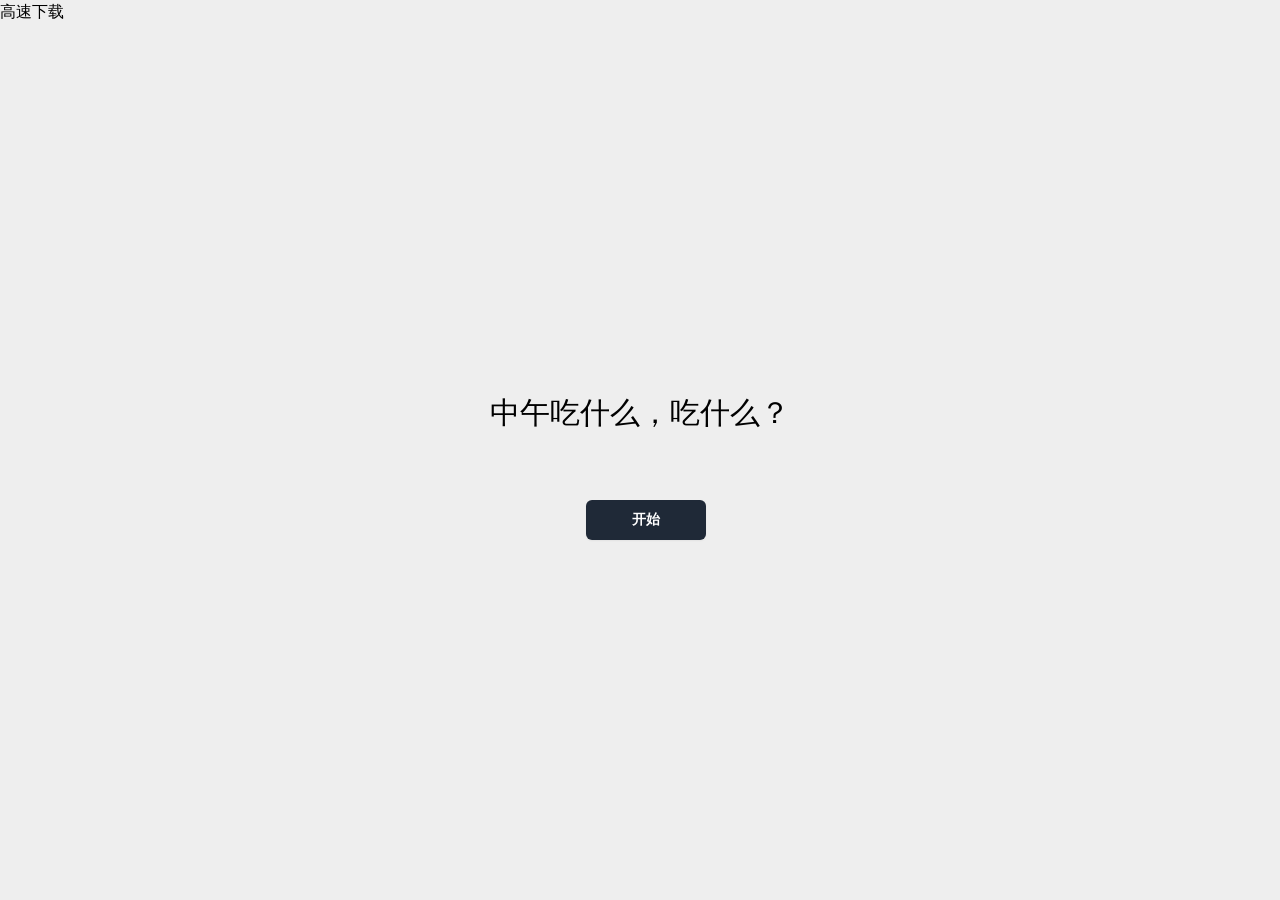
==== index.html @ e5a0765e "Add files via upload" ====
<!DOCTYPE html>
<!-- saved from url=(0022)https://chishenme.xyz/ -->
<html lang="zh-Hans"><head><meta http-equiv="Content-Type" content="text/html; charset=UTF-8">
    
    <title>中午吃什么</title>
    <meta name="keywords" content="中午吃什么">
    <meta name="description" content="中午吃什么">
    <meta name="viewport" content="width=device-width">
    <link rel="stylesheet" href="./output.css">
    <script type="text/javascript" async="" src="https://www.google-analytics.com/analytics.js"></script><script type="text/javascript" async="" src="https://www.googletagmanager.com/gtag/js?id=G-PNW4J5W9GQ&amp;cx=c&amp;gtm=4e65c0"></script><script async="" src="./clarity.js.下载"></script><script async="" src="./m13lqp2smp"></script><script async="" src="./script.js.下载" data-website-id="5a226081-6ff5-432a-9701-14b7a8669e78"></script>
    <script async="" src="https://www.googletagmanager.com/gtag/js?id=UA-71978237-1"></script>
    <script type="text/javascript">
      (function(c,l,a,r,i,t,y){
          c[a]=c[a]||function(){(c[a].q=c[a].q||[]).push(arguments)};
          t=l.createElement(r);t.async=1;t.src="https://www.clarity.ms/tag/"+i;
          y=l.getElementsByTagName(r)[0];y.parentNode.insertBefore(t,y);
      })(window, document, "clarity", "script", "m13lqp2smp");
    </script>
    <script>
      window.dataLayer = window.dataLayer || [];
      function gtag(){dataLayer.push(arguments);}
      gtag('js', new Date());
      
      gtag('config', 'UA-71978237-1');
    </script>
  </head><div class="xl-chrome-ext-bar_4DB361DE-01F7-4376-B494-639E489D19ED" id="xl_chrome_ext_4DB361DE-01F7-4376-B494-639E489D19ED" data-v-app="" style="display: block;"><div class=""><div id="xl_chrome_ext_video_tag_wrapper_4DB361DE-01F7-4376-B494-639E489D19ED" config="[object Object]" uiversion="v2" exception="true" latestvideosrc="" isshowvideotag="false" isshowdownloadbar="true" isshowcloudaddbar="false"><div class="_video_op_wrapper_96mx8_1" config="[object Object]" uiversion="v2" style="display: none;"><ul class="_video_op_list_96mx8_17"><li class="_op_item_96mx8_39 _download_96mx8_45"><span class="_op_icon_96mx8_25"></span><span class="_op_text_96mx8_31">下载</span></li><li class="_op_item_96mx8_39 _screen_96mx8_51"><span class="_op_icon_96mx8_25"></span><span class="_op_text_96mx8_31">投屏</span></li></ul></div></div><div class="badge_wrapper_4DB361DE-01F7-4376-B494-639E489D19ED _badge_wrapper_wnbzb_1" id="badge_wrapper_4DB361DE-01F7-4376-B494-639E489D19ED"><div class="_logo_wnbzb_24"></div><span class="_line_wnbzb_32"></span><div class="_text_wrapper_wnbzb_39"><span class="_download_icon_wnbzb_51"></span><span class="_text_wnbzb_39">高速下载</span></div></div><!----><!----><!----><!----><div class="_container_wq4mj_4"><!----></div></div></div>

  <body>
    <div id="wrapper">
      <h1>
        中午吃什么，吃什么？
        <br>
        <br>
        <b style="color: #ff9733" id="what"></b>
      </h1>
      <input type="button" class="inline-flex w-full justify-center rounded-md bg-gray-800 px-3 py-2 text-sm font-semibold text-white shadow-sm hover:bg-gray-600 sm:ml-3 sm:w-auto" value="开始" id="start">
      <input type="button" class="inline-flex w-full justify-center rounded-md bg-gray-800 px-3 py-2 text-sm font-semibold text-white shadow-sm hover:bg-gray-600 sm:ml-3 sm:w-auto" value="开始" id="stop" style="display: none">
    </div>

    <textarea rows="9" cols="53" id="list" style="display: none">                馄饨 拉面 烩面 热干面 刀削面 油泼面 炸酱面 炒面 重庆小面 米线 酸辣粉 土豆粉 螺狮粉 凉皮儿 麻辣烫 肉夹馍 羊肉汤 炒饭 盖浇饭 卤肉饭 烤肉饭 黄焖鸡米饭 驴肉火烧 川菜 麻辣香锅 火锅 酸菜鱼 烤串 披萨 烤鸭 汉堡 炸鸡 寿司 蟹黄包 煎饼果子 生煎 炒年糕
    </textarea>

    <!-- <div id="banner" style="display: none" x-data="{ show: false }" x-show="show" x-init="localStorage.getItem('hideBanner') === null ? (setTimeout(() => show = true, 500)) : (show = false)" x-transition:enter="ease-out duration-500" x-transition:enter-start="opacity-0 scale-95 translate-y-2" x-transition:enter-end="opacity-100 scale-100 translate-y-0" x-transition:leave="ease-in duration-300" x-transition:leave-start="opacity-100 scale-100 translate-y-0" x-transition:leave-end="opacity-0 scale-95 translate-y-2" class="transition transform fixed z-100 bottom-0 inset-x-0 pb-2 sm:pb-5">
      <div class="max-w-screen-xl mx-auto px-2 sm:px-4">
        <div class="p-2 rounded-lg bg-gray-900 shadow-lg sm:p-3">
          <div class="flex items-center justify-between flex-wrap">
            <div class="w-0 flex-1 flex items-center">
              <img class="h-6" src="chatgpt_logo.svg" alt="">
              <p class="ml-3 font-medium text-white truncate">
                <span class="lg:hidden">
                  AI 版「中午吃什么」现已发布!
                </span>
                <span class="hidden lg:inline text-gray-400">
                  <strong class="text-white font-semibold mr-1">AI 版「中午吃什么」现已发布!</strong>
                  <span class="xl:hidden">由 ChatGPT 驱动的智能午餐助手，让每天的午餐都充满新鲜感。</span>
                  <span class="hidden xl:inline">由 ChatGPT 驱动的智能午餐助手，结合口味、心情、天气和营养，让每天的午餐都充满新鲜感。</span>
                </span>
              </p>
            </div>
            <div class="order-3 mt-2 flex-shrink-0 w-full sm:order-2 sm:mt-0 sm:w-auto">
              <div class="rounded-md shadow-sm">
                <a href="https://zacpark.com/?q=%E6%88%91%E5%B8%8C%E6%9C%9B%E4%BD%A0%E6%89%AE%E6%BC%94%E6%88%91%E7%9A%84%E5%8D%88%E9%A4%90%E5%8A%A9%E7%90%86%EF%BC%8C%E5%B8%AE%E6%88%91%E6%8E%A8%E8%8D%90%E4%B8%80%E6%AC%BE%E4%BB%8A%E5%A4%A9%E7%9A%84%E5%8D%88%E9%A4%90%E3%80%82%E4%BB%8A%E5%A4%A9%E5%A4%A9%E6%B0%94%E4%B8%8B%E9%9B%A8%EF%BC%8C%E6%9C%89%E4%B8%80%E4%BA%9B%E5%86%B7%EF%BC%8C%E6%88%91%E5%BF%83%E6%83%85%E6%9C%89%E4%BA%9B%E9%83%81%E9%97%B7%EF%BC%8C%E5%B9%B6%E4%B8%94%E6%88%91%E5%96%9C%E6%AC%A2%E5%90%83%E8%BE%A3%E4%B8%80%E4%BA%9B%E7%9A%84%E9%A3%9F%E7%89%A9%E3%80%82" target="_blank" class="flex items-center justify-center px-4 py-2 border border-transparent text-sm leading-5 font-medium rounded-md text-gray-900 bg-white hover:text-gray-800 focus:outline-none focus:underline">
                  立即体验
                </a>
              </div>
            </div>
            <div id="close_banner" class="order-2 flex-shrink-0 sm:order-3 sm:ml-2">
              <button @click="localStorage.setItem('hideBanner', true); show = false" type="button" class="-mr-1 flex p-2 rounded-md hover:bg-gray-800 focus:outline-none focus:bg-gray-800">
                <svg class="h-6 w-6 text-white" stroke="currentColor" fill="none" viewBox="0 0 24 24">
                  <path stroke-linecap="round" stroke-linejoin="round" stroke-width="2" d="M6 18L18 6M6 6l12 12"></path>
                </svg>
              </button>
            </div>
          </div>
        </div>
      </div>
    </div> -->

    <script src="./jquery-3.6.1.min.js"></script>
    <script src="./random.js"></script>
    <script src="./three_punch_combo.js"></script>
  <script defer="" src="./v8c78df7c7c0f484497ecbca7046644da1771523124516" integrity="sha512-8DS7rgIrAmghBFwoOTujcf6D9rXvH8xm8JQ1Ja01h9QX8EzXldiszufYa4IFfKdLUKTTrnSFXLDkUEOTrZQ8Qg==" data-cf-beacon="{&quot;version&quot;:&quot;2024.11.0&quot;,&quot;token&quot;:&quot;49f784e51ce14dfaa91d324e4ffbdc08&quot;,&quot;r&quot;:1,&quot;server_timing&quot;:{&quot;name&quot;:{&quot;cfCacheStatus&quot;:true,&quot;cfEdge&quot;:true,&quot;cfExtPri&quot;:true,&quot;cfL4&quot;:true,&quot;cfOrigin&quot;:true,&quot;cfSpeedBrain&quot;:true},&quot;location_startswith&quot;:null}}" crossorigin="anonymous"></script>


</body></html>
---- output.css ----
/*
! tailwindcss v3.2.7 | MIT License | https://tailwindcss.com
*/

/*
1. Prevent padding and border from affecting element width. (https://github.com/mozdevs/cssremedy/issues/4)
2. Allow adding a border to an element by just adding a border-width. (https://github.com/tailwindcss/tailwindcss/pull/116)
*/

*,
::before,
::after {
  box-sizing: border-box;
  /* 1 */
  border-width: 0;
  /* 2 */
  border-style: solid;
  /* 2 */
  border-color: #e5e7eb;
  /* 2 */
}

::before,
::after {
  --tw-content: '';
}

/*
1. Use a consistent sensible line-height in all browsers.
2. Prevent adjustments of font size after orientation changes in iOS.
3. Use a more readable tab size.
4. Use the user's configured `sans` font-family by default.
5. Use the user's configured `sans` font-feature-settings by default.
*/

html {
  line-height: 1.5;
  /* 1 */
  -webkit-text-size-adjust: 100%;
  /* 2 */
  -moz-tab-size: 4;
  /* 3 */
  -o-tab-size: 4;
     tab-size: 4;
  /* 3 */
  font-family: ui-sans-serif, system-ui, -apple-system, BlinkMacSystemFont, "Segoe UI", Roboto, "Helvetica Neue", Arial, "Noto Sans", sans-serif, "Apple Color Emoji", "Segoe UI Emoji", "Segoe UI Symbol", "Noto Color Emoji";
  /* 4 */
  font-feature-settings: normal;
  /* 5 */
}

/*
1. Remove the margin in all browsers.
2. Inherit line-height from `html` so users can set them as a class directly on the `html` element.
*/

body {
  margin: 0;
  /* 1 */
  line-height: inherit;
  /* 2 */
}

/*
1. Add the correct height in Firefox.
2. Correct the inheritance of border color in Firefox. (https://bugzilla.mozilla.org/show_bug.cgi?id=190655)
3. Ensure horizontal rules are visible by default.
*/

hr {
  height: 0;
  /* 1 */
  color: inherit;
  /* 2 */
  border-top-width: 1px;
  /* 3 */
}

/*
Add the correct text decoration in Chrome, Edge, and Safari.
*/

abbr:where([title]) {
  -webkit-text-decoration: underline dotted;
          text-decoration: underline dotted;
}

/*
Remove the default font size and weight for headings.
*/

h1,
h2,
h3,
h4,
h5,
h6 {
  font-size: inherit;
  font-weight: inherit;
}

/*
Reset links to optimize for opt-in styling instead of opt-out.
*/

a {
  color: inherit;
  text-decoration: inherit;
}

/*
Add the correct font weight in Edge and Safari.
*/

b,
strong {
  font-weight: bolder;
}

/*
1. Use the user's configured `mono` font family by default.
2. Correct the odd `em` font sizing in all browsers.
*/

code,
kbd,
samp,
pre {
  font-family: ui-monospace, SFMono-Regular, Menlo, Monaco, Consolas, "Liberation Mono", "Courier New", monospace;
  /* 1 */
  font-size: 1em;
  /* 2 */
}

/*
Add the correct font size in all browsers.
*/

small {
  font-size: 80%;
}

/*
Prevent `sub` and `sup` elements from affecting the line height in all browsers.
*/

sub,
sup {
  font-size: 75%;
  line-height: 0;
  position: relative;
  vertical-align: baseline;
}

sub {
  bottom: -0.25em;
}

sup {
  top: -0.5em;
}

/*
1. Remove text indentation from table contents in Chrome and Safari. (https://bugs.chromium.org/p/chromium/issues/detail?id=999088, https://bugs.webkit.org/show_bug.cgi?id=201297)
2. Correct table border color inheritance in all Chrome and Safari. (https://bugs.chromium.org/p/chromium/issues/detail?id=935729, https://bugs.webkit.org/show_bug.cgi?id=195016)
3. Remove gaps between table borders by default.
*/

table {
  text-indent: 0;
  /* 1 */
  border-color: inherit;
  /* 2 */
  border-collapse: collapse;
  /* 3 */
}

/*
1. Change the font styles in all browsers.
2. Remove the margin in Firefox and Safari.
3. Remove default padding in all browsers.
*/

button,
input,
optgroup,
select,
textarea {
  font-family: inherit;
  /* 1 */
  font-size: 100%;
  /* 1 */
  font-weight: inherit;
  /* 1 */
  line-height: inherit;
  /* 1 */
  color: inherit;
  /* 1 */
  margin: 0;
  /* 2 */
  padding: 0;
  /* 3 */
}

/*
Remove the inheritance of text transform in Edge and Firefox.
*/

button,
select {
  text-transform: none;
}

/*
1. Correct the inability to style clickable types in iOS and Safari.
2. Remove default button styles.
*/

button,
[type='button'],
[type='reset'],
[type='submit'] {
  -webkit-appearance: button;
  /* 1 */
  background-color: transparent;
  /* 2 */
  background-image: none;
  /* 2 */
}

/*
Use the modern Firefox focus style for all focusable elements.
*/

:-moz-focusring {
  outline: auto;
}

/*
Remove the additional `:invalid` styles in Firefox. (https://github.com/mozilla/gecko-dev/blob/2f9eacd9d3d995c937b4251a5557d95d494c9be1/layout/style/res/forms.css#L728-L737)
*/

:-moz-ui-invalid {
  box-shadow: none;
}

/*
Add the correct vertical alignment in Chrome and Firefox.
*/

progress {
  vertical-align: baseline;
}

/*
Correct the cursor style of increment and decrement buttons in Safari.
*/

::-webkit-inner-spin-button,
::-webkit-outer-spin-button {
  height: auto;
}

/*
1. Correct the odd appearance in Chrome and Safari.
2. Correct the outline style in Safari.
*/

[type='search'] {
  -webkit-appearance: textfield;
  /* 1 */
  outline-offset: -2px;
  /* 2 */
}

/*
Remove the inner padding in Chrome and Safari on macOS.
*/

::-webkit-search-decoration {
  -webkit-appearance: none;
}

/*
1. Correct the inability to style clickable types in iOS and Safari.
2. Change font properties to `inherit` in Safari.
*/

::-webkit-file-upload-button {
  -webkit-appearance: button;
  /* 1 */
  font: inherit;
  /* 2 */
}

/*
Add the correct display in Chrome and Safari.
*/

summary {
  display: list-item;
}

/*
Removes the default spacing and border for appropriate elements.
*/

blockquote,
dl,
dd,
h1,
h2,
h3,
h4,
h5,
h6,
hr,
figure,
p,
pre {
  margin: 0;
}

fieldset {
  margin: 0;
  padding: 0;
}

legend {
  padding: 0;
}

ol,
ul,
menu {
  list-style: none;
  margin: 0;
  padding: 0;
}

/*
Prevent resizing textareas horizontally by default.
*/

textarea {
  resize: vertical;
}

/*
1. Reset the default placeholder opacity in Firefox. (https://github.com/tailwindlabs/tailwindcss/issues/3300)
2. Set the default placeholder color to the user's configured gray 400 color.
*/

input::-moz-placeholder, textarea::-moz-placeholder {
  opacity: 1;
  /* 1 */
  color: #9ca3af;
  /* 2 */
}

input::placeholder,
textarea::placeholder {
  opacity: 1;
  /* 1 */
  color: #9ca3af;
  /* 2 */
}

/*
Set the default cursor for buttons.
*/

button,
[role="button"] {
  cursor: pointer;
}

/*
Make sure disabled buttons don't get the pointer cursor.
*/

:disabled {
  cursor: default;
}

/*
1. Make replaced elements `display: block` by default. (https://github.com/mozdevs/cssremedy/issues/14)
2. Add `vertical-align: middle` to align replaced elements more sensibly by default. (https://github.com/jensimmons/cssremedy/issues/14#issuecomment-634934210)
   This can trigger a poorly considered lint error in some tools but is included by design.
*/

img,
svg,
video,
canvas,
audio,
iframe,
embed,
object {
  display: block;
  /* 1 */
  vertical-align: middle;
  /* 2 */
}

/*
Constrain images and videos to the parent width and preserve their intrinsic aspect ratio. (https://github.com/mozdevs/cssremedy/issues/14)
*/

img,
video {
  max-width: 100%;
  height: auto;
}

/* Make elements with the HTML hidden attribute stay hidden by default */

[hidden] {
  display: none;
}

*, ::before, ::after {
  --tw-border-spacing-x: 0;
  --tw-border-spacing-y: 0;
  --tw-translate-x: 0;
  --tw-translate-y: 0;
  --tw-rotate: 0;
  --tw-skew-x: 0;
  --tw-skew-y: 0;
  --tw-scale-x: 1;
  --tw-scale-y: 1;
  --tw-pan-x:  ;
  --tw-pan-y:  ;
  --tw-pinch-zoom:  ;
  --tw-scroll-snap-strictness: proximity;
  --tw-ordinal:  ;
  --tw-slashed-zero:  ;
  --tw-numeric-figure:  ;
  --tw-numeric-spacing:  ;
  --tw-numeric-fraction:  ;
  --tw-ring-inset:  ;
  --tw-ring-offset-width: 0px;
  --tw-ring-offset-color: #fff;
  --tw-ring-color: rgb(59 130 246 / 0.5);
  --tw-ring-offset-shadow: 0 0 #0000;
  --tw-ring-shadow: 0 0 #0000;
  --tw-shadow: 0 0 #0000;
  --tw-shadow-colored: 0 0 #0000;
  --tw-blur:  ;
  --tw-brightness:  ;
  --tw-contrast:  ;
  --tw-grayscale:  ;
  --tw-hue-rotate:  ;
  --tw-invert:  ;
  --tw-saturate:  ;
  --tw-sepia:  ;
  --tw-drop-shadow:  ;
  --tw-backdrop-blur:  ;
  --tw-backdrop-brightness:  ;
  --tw-backdrop-contrast:  ;
  --tw-backdrop-grayscale:  ;
  --tw-backdrop-hue-rotate:  ;
  --tw-backdrop-invert:  ;
  --tw-backdrop-opacity:  ;
  --tw-backdrop-saturate:  ;
  --tw-backdrop-sepia:  ;
}

::backdrop {
  --tw-border-spacing-x: 0;
  --tw-border-spacing-y: 0;
  --tw-translate-x: 0;
  --tw-translate-y: 0;
  --tw-rotate: 0;
  --tw-skew-x: 0;
  --tw-skew-y: 0;
  --tw-scale-x: 1;
  --tw-scale-y: 1;
  --tw-pan-x:  ;
  --tw-pan-y:  ;
  --tw-pinch-zoom:  ;
  --tw-scroll-snap-strictness: proximity;
  --tw-ordinal:  ;
  --tw-slashed-zero:  ;
  --tw-numeric-figure:  ;
  --tw-numeric-spacing:  ;
  --tw-numeric-fraction:  ;
  --tw-ring-inset:  ;
  --tw-ring-offset-width: 0px;
  --tw-ring-offset-color: #fff;
  --tw-ring-color: rgb(59 130 246 / 0.5);
  --tw-ring-offset-shadow: 0 0 #0000;
  --tw-ring-shadow: 0 0 #0000;
  --tw-shadow: 0 0 #0000;
  --tw-shadow-colored: 0 0 #0000;
  --tw-blur:  ;
  --tw-brightness:  ;
  --tw-contrast:  ;
  --tw-grayscale:  ;
  --tw-hue-rotate:  ;
  --tw-invert:  ;
  --tw-saturate:  ;
  --tw-sepia:  ;
  --tw-drop-shadow:  ;
  --tw-backdrop-blur:  ;
  --tw-backdrop-brightness:  ;
  --tw-backdrop-contrast:  ;
  --tw-backdrop-grayscale:  ;
  --tw-backdrop-hue-rotate:  ;
  --tw-backdrop-invert:  ;
  --tw-backdrop-opacity:  ;
  --tw-backdrop-saturate:  ;
  --tw-backdrop-sepia:  ;
}

.fixed {
  position: fixed;
}

.inset-x-0 {
  left: 0px;
  right: 0px;
}

.bottom-0 {
  bottom: 0px;
}

.order-2 {
  order: 2;
}

.order-3 {
  order: 3;
}

.mx-auto {
  margin-left: auto;
  margin-right: auto;
}

.-mr-1 {
  margin-right: -0.25rem;
}

.ml-3 {
  margin-left: 0.75rem;
}

.mr-1 {
  margin-right: 0.25rem;
}

.mt-2 {
  margin-top: 0.5rem;
}

.flex {
  display: flex;
}

.inline-flex {
  display: inline-flex;
}

.hidden {
  display: none;
}

.h-6 {
  height: 1.5rem;
}

.w-full {
  width: 100%;
}

.w-0 {
  width: 0px;
}

.w-6 {
  width: 1.5rem;
}

.max-w-screen-xl {
  max-width: 1280px;
}

.flex-1 {
  flex: 1 1 0%;
}

.flex-shrink-0 {
  flex-shrink: 0;
}

.translate-y-0 {
  --tw-translate-y: 0px;
  transform: translate(var(--tw-translate-x), var(--tw-translate-y)) rotate(var(--tw-rotate)) skewX(var(--tw-skew-x)) skewY(var(--tw-skew-y)) scaleX(var(--tw-scale-x)) scaleY(var(--tw-scale-y));
}

.translate-y-2 {
  --tw-translate-y: 0.5rem;
  transform: translate(var(--tw-translate-x), var(--tw-translate-y)) rotate(var(--tw-rotate)) skewX(var(--tw-skew-x)) skewY(var(--tw-skew-y)) scaleX(var(--tw-scale-x)) scaleY(var(--tw-scale-y));
}

.scale-100 {
  --tw-scale-x: 1;
  --tw-scale-y: 1;
  transform: translate(var(--tw-translate-x), var(--tw-translate-y)) rotate(var(--tw-rotate)) skewX(var(--tw-skew-x)) skewY(var(--tw-skew-y)) scaleX(var(--tw-scale-x)) scaleY(var(--tw-scale-y));
}

.scale-95 {
  --tw-scale-x: .95;
  --tw-scale-y: .95;
  transform: translate(var(--tw-translate-x), var(--tw-translate-y)) rotate(var(--tw-rotate)) skewX(var(--tw-skew-x)) skewY(var(--tw-skew-y)) scaleX(var(--tw-scale-x)) scaleY(var(--tw-scale-y));
}

.transform {
  transform: translate(var(--tw-translate-x), var(--tw-translate-y)) rotate(var(--tw-rotate)) skewX(var(--tw-skew-x)) skewY(var(--tw-skew-y)) scaleX(var(--tw-scale-x)) scaleY(var(--tw-scale-y));
}

.flex-wrap {
  flex-wrap: wrap;
}

.items-center {
  align-items: center;
}

.justify-center {
  justify-content: center;
}

.justify-between {
  justify-content: space-between;
}

.truncate {
  overflow: hidden;
  text-overflow: ellipsis;
  white-space: nowrap;
}

.rounded-md {
  border-radius: 0.375rem;
}

.rounded-lg {
  border-radius: 0.5rem;
}

.border {
  border-width: 1px;
}

.border-transparent {
  border-color: transparent;
}

.bg-gray-800 {
  --tw-bg-opacity: 1;
  background-color: rgb(31 41 55 / var(--tw-bg-opacity));
}

.bg-gray-900 {
  --tw-bg-opacity: 1;
  background-color: rgb(17 24 39 / var(--tw-bg-opacity));
}

.bg-white {
  --tw-bg-opacity: 1;
  background-color: rgb(255 255 255 / var(--tw-bg-opacity));
}

.p-2 {
  padding: 0.5rem;
}

.px-3 {
  padding-left: 0.75rem;
  padding-right: 0.75rem;
}

.py-2 {
  padding-top: 0.5rem;
  padding-bottom: 0.5rem;
}

.px-2 {
  padding-left: 0.5rem;
  padding-right: 0.5rem;
}

.px-4 {
  padding-left: 1rem;
  padding-right: 1rem;
}

.pb-2 {
  padding-bottom: 0.5rem;
}

.text-sm {
  font-size: 0.875rem;
  line-height: 1.25rem;
}

.font-semibold {
  font-weight: 600;
}

.font-medium {
  font-weight: 500;
}

.leading-5 {
  line-height: 1.25rem;
}

.text-white {
  --tw-text-opacity: 1;
  color: rgb(255 255 255 / var(--tw-text-opacity));
}

.text-gray-400 {
  --tw-text-opacity: 1;
  color: rgb(156 163 175 / var(--tw-text-opacity));
}

.text-gray-900 {
  --tw-text-opacity: 1;
  color: rgb(17 24 39 / var(--tw-text-opacity));
}

.opacity-0 {
  opacity: 0;
}

.opacity-100 {
  opacity: 1;
}

.shadow-sm {
  --tw-shadow: 0 1px 2px 0 rgb(0 0 0 / 0.05);
  --tw-shadow-colored: 0 1px 2px 0 var(--tw-shadow-color);
  box-shadow: var(--tw-ring-offset-shadow, 0 0 #0000), var(--tw-ring-shadow, 0 0 #0000), var(--tw-shadow);
}

.shadow-lg {
  --tw-shadow: 0 10px 15px -3px rgb(0 0 0 / 0.1), 0 4px 6px -4px rgb(0 0 0 / 0.1);
  --tw-shadow-colored: 0 10px 15px -3px var(--tw-shadow-color), 0 4px 6px -4px var(--tw-shadow-color);
  box-shadow: var(--tw-ring-offset-shadow, 0 0 #0000), var(--tw-ring-shadow, 0 0 #0000), var(--tw-shadow);
}

.transition {
  transition-property: color, background-color, border-color, text-decoration-color, fill, stroke, opacity, box-shadow, transform, filter, -webkit-backdrop-filter;
  transition-property: color, background-color, border-color, text-decoration-color, fill, stroke, opacity, box-shadow, transform, filter, backdrop-filter;
  transition-property: color, background-color, border-color, text-decoration-color, fill, stroke, opacity, box-shadow, transform, filter, backdrop-filter, -webkit-backdrop-filter;
  transition-timing-function: cubic-bezier(0.4, 0, 0.2, 1);
  transition-duration: 150ms;
}

.duration-300 {
  transition-duration: 300ms;
}

.duration-500 {
  transition-duration: 500ms;
}

.ease-in {
  transition-timing-function: cubic-bezier(0.4, 0, 1, 1);
}

.ease-out {
  transition-timing-function: cubic-bezier(0, 0, 0.2, 1);
}

html {
  overflow: hidden;
  height: 100%;
}

body {
  position: relative;
  overflow: hidden;
  margin: 0;
  padding: 0;
  width: 100%;
  height: 100%;
  background: #eee;
  font-family: "微软雅黑";
}

#wrapper {
  position: absolute;
  top: 50%;
  left: 50%;
  margin-top: -60px;
  margin-left: -250px;
  width: 500px;
  height: 120px;
  text-align: center;
}

#wrapper h1 {
  margin: 0 0 20px;
  padding: 0;
  font-weight: 300;
  font-size: 30px;
}

#wrapper h1 b {
  font-weight: 700;
}

#start {
  width: 120px;
  height: 40px;
  +margin-left: 260px;
  vertical-align: middle;
  font-family: "微软雅黑";
  cursor: pointer;
}

#stop {
  display: none;
  width: 120px;
  height: 40px;
  vertical-align: middle;
  font-family: "微软雅黑";
  cursor: pointer;
}

#cfg {
  color: #666;
  text-shadow: 1px 1px 1px #eee;
  font-size: 12px;
  cursor: pointer;
}

.temp {
  position: absolute;
  z-index: -1;
  color: #777;
}

#popbox {
  position: absolute;
  top: 50%;
  left: 50%;
  margin-top: -140px;
  margin-left: -210px;
  padding: 0 10px;
  width: 400px;
  height: 280px;
  border-radius: 7px;
  background: #fff;
  box-shadow: 0 0 22px #333, inset 0 -3px 7px #ddd;
  +border: 1px solid #666;
}

#ok {
  float: right;
  margin: -3px 0 0;
  color: #666;
  cursor: pointer;
  width: 50px;
  height: 22px;
}

.hover\:bg-gray-600:hover {
  --tw-bg-opacity: 1;
  background-color: rgb(75 85 99 / var(--tw-bg-opacity));
}

.hover\:bg-gray-800:hover {
  --tw-bg-opacity: 1;
  background-color: rgb(31 41 55 / var(--tw-bg-opacity));
}

.hover\:text-gray-800:hover {
  --tw-text-opacity: 1;
  color: rgb(31 41 55 / var(--tw-text-opacity));
}

.focus\:bg-gray-800:focus {
  --tw-bg-opacity: 1;
  background-color: rgb(31 41 55 / var(--tw-bg-opacity));
}

.focus\:underline:focus {
  text-decoration-line: underline;
}

.focus\:outline-none:focus {
  outline: 2px solid transparent;
  outline-offset: 2px;
}

@media (min-width: 640px) {
  .sm\:order-2 {
    order: 2;
  }

  .sm\:order-3 {
    order: 3;
  }

  .sm\:ml-3 {
    margin-left: 0.75rem;
  }

  .sm\:ml-2 {
    margin-left: 0.5rem;
  }

  .sm\:mt-0 {
    margin-top: 0px;
  }

  .sm\:w-auto {
    width: auto;
  }

  .sm\:p-3 {
    padding: 0.75rem;
  }

  .sm\:px-4 {
    padding-left: 1rem;
    padding-right: 1rem;
  }

  .sm\:pb-5 {
    padding-bottom: 1.25rem;
  }
}

@media (min-width: 1024px) {
  .lg\:inline {
    display: inline;
  }

  .lg\:hidden {
    display: none;
  }
}

@media (min-width: 1280px) {
  .xl\:inline {
    display: inline;
  }

  .xl\:hidden {
    display: none;
  }
}
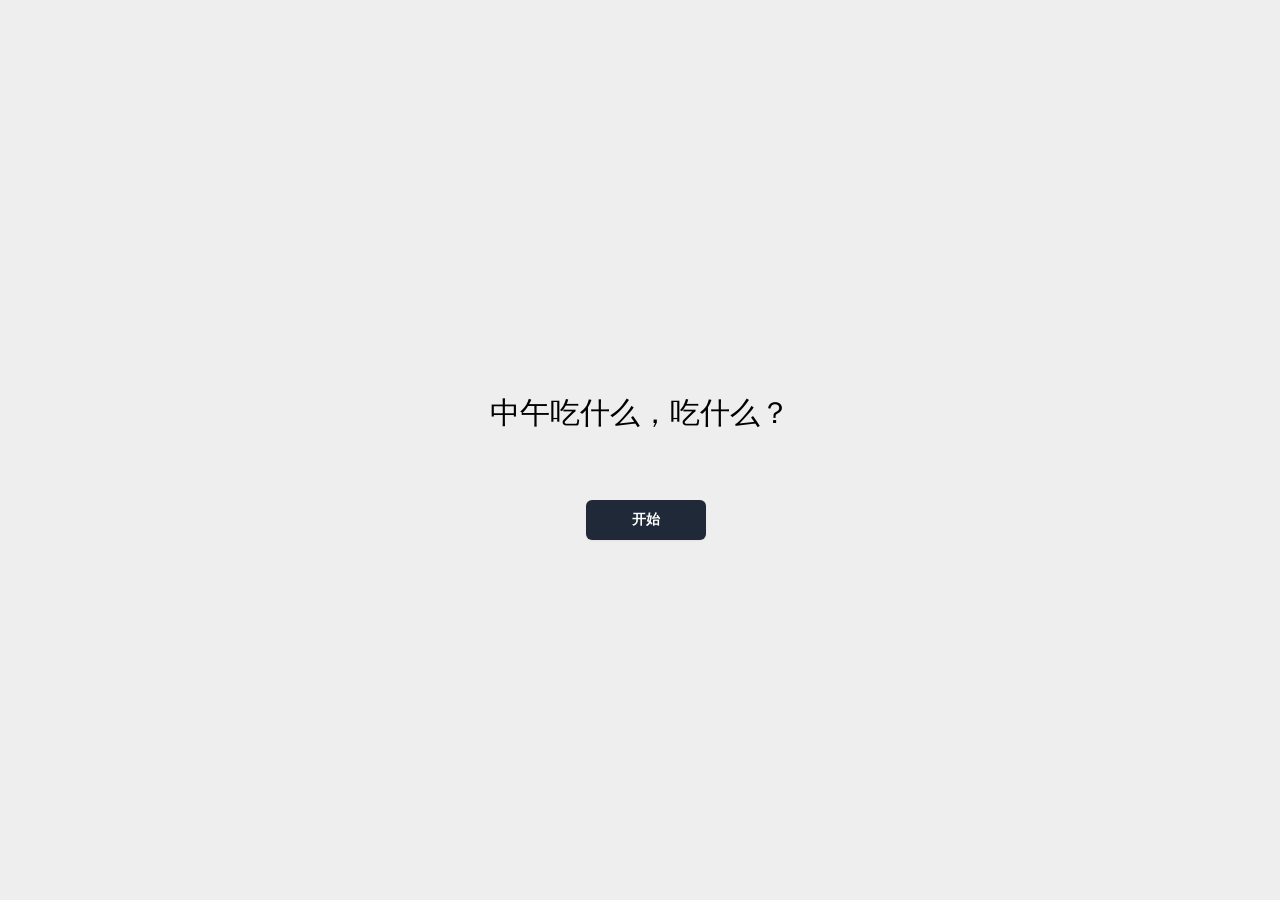
==== commit fd8ea4fc: "Add files via upload" ====
--- a/index.html
+++ b/index.html
@@ -23,7 +23,7 @@
       
       gtag('config', 'UA-71978237-1');
     </script>
-  </head><div class="xl-chrome-ext-bar_4DB361DE-01F7-4376-B494-639E489D19ED" id="xl_chrome_ext_4DB361DE-01F7-4376-B494-639E489D19ED" data-v-app="" style="display: block;"><div class=""><div id="xl_chrome_ext_video_tag_wrapper_4DB361DE-01F7-4376-B494-639E489D19ED" config="[object Object]" uiversion="v2" exception="true" latestvideosrc="" isshowvideotag="false" isshowdownloadbar="true" isshowcloudaddbar="false"><div class="_video_op_wrapper_96mx8_1" config="[object Object]" uiversion="v2" style="display: none;"><ul class="_video_op_list_96mx8_17"><li class="_op_item_96mx8_39 _download_96mx8_45"><span class="_op_icon_96mx8_25"></span><span class="_op_text_96mx8_31">下载</span></li><li class="_op_item_96mx8_39 _screen_96mx8_51"><span class="_op_icon_96mx8_25"></span><span class="_op_text_96mx8_31">投屏</span></li></ul></div></div><div class="badge_wrapper_4DB361DE-01F7-4376-B494-639E489D19ED _badge_wrapper_wnbzb_1" id="badge_wrapper_4DB361DE-01F7-4376-B494-639E489D19ED"><div class="_logo_wnbzb_24"></div><span class="_line_wnbzb_32"></span><div class="_text_wrapper_wnbzb_39"><span class="_download_icon_wnbzb_51"></span><span class="_text_wnbzb_39">高速下载</span></div></div><!----><!----><!----><!----><div class="_container_wq4mj_4"><!----></div></div></div>
+  </head><div class="xl-chrome-ext-bar_4DB361DE-01F7-4376-B494-639E489D19ED" id="xl_chrome_ext_4DB361DE-01F7-4376-B494-639E489D19ED" data-v-app="" style="display: block;"><div class=""><div id="xl_chrome_ext_video_tag_wrapper_4DB361DE-01F7-4376-B494-639E489D19ED" config="[object Object]" uiversion="v2" exception="true" latestvideosrc="" isshowvideotag="false" isshowdownloadbar="true" isshowcloudaddbar="false"><div class="_video_op_wrapper_96mx8_1" config="[object Object]" uiversion="v2" style="display: none;"><ul class="_video_op_list_96mx8_17"><li class="_op_item_96mx8_39 _download_96mx8_45"><span class="_op_icon_96mx8_25"></span><span class="_op_text_96mx8_31">下载</span></li><li class="_op_item_96mx8_39 _screen_96mx8_51"><span class="_op_icon_96mx8_25"></span><span class="_op_text_96mx8_31">投屏</span></li></ul></div></div><div class="badge_wrapper_4DB361DE-01F7-4376-B494-639E489D19ED _badge_wrapper_wnbzb_1" id="badge_wrapper_4DB361DE-01F7-4376-B494-639E489D19ED"><div class="_logo_wnbzb_24"></div><span class="_line_wnbzb_32"></span><div class="_text_wrapper_wnbzb_39"><span class="_download_icon_wnbzb_51"></span><span class="_text_wnbzb_39"> </span></div></div><!----><!----><!----><!----><div class="_container_wq4mj_4"><!----></div></div></div>
 
   <body>
     <div id="wrapper">
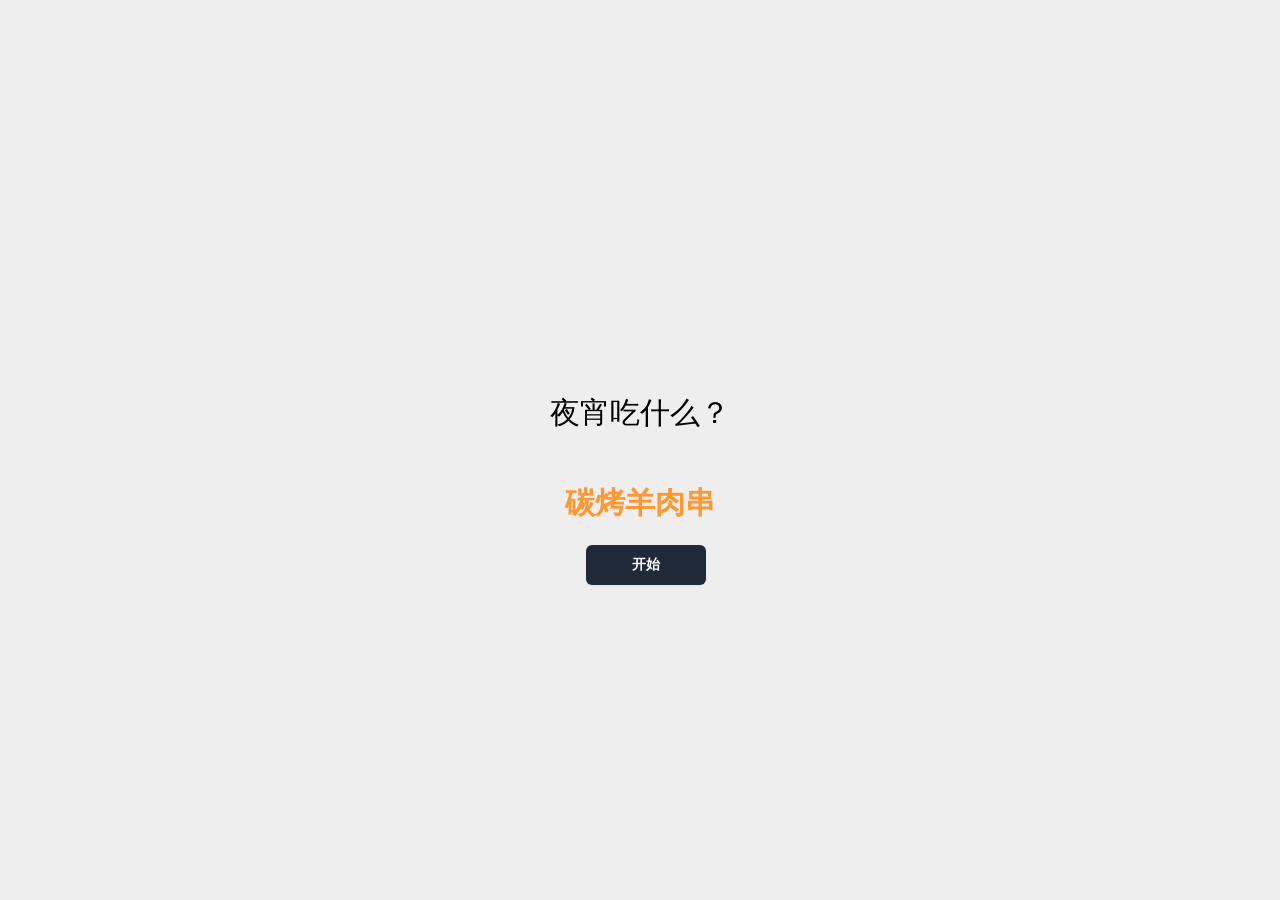
==== commit 0f08e462: "Add files via upload" ====
--- a/index.html
+++ b/index.html
@@ -1,85 +1,33 @@
 <!DOCTYPE html>
-<!-- saved from url=(0022)https://chishenme.xyz/ -->
-<html lang="zh-Hans"><head><meta http-equiv="Content-Type" content="text/html; charset=UTF-8">
-    
-    <title>中午吃什么</title>
-    <meta name="keywords" content="中午吃什么">
-    <meta name="description" content="中午吃什么">
-    <meta name="viewport" content="width=device-width">
-    <link rel="stylesheet" href="./output.css">
-    <script type="text/javascript" async="" src="https://www.google-analytics.com/analytics.js"></script><script type="text/javascript" async="" src="https://www.googletagmanager.com/gtag/js?id=G-PNW4J5W9GQ&amp;cx=c&amp;gtm=4e65c0"></script><script async="" src="./clarity.js.下载"></script><script async="" src="./m13lqp2smp"></script><script async="" src="./script.js.下载" data-website-id="5a226081-6ff5-432a-9701-14b7a8669e78"></script>
-    <script async="" src="https://www.googletagmanager.com/gtag/js?id=UA-71978237-1"></script>
-    <script type="text/javascript">
-      (function(c,l,a,r,i,t,y){
-          c[a]=c[a]||function(){(c[a].q=c[a].q||[]).push(arguments)};
-          t=l.createElement(r);t.async=1;t.src="https://www.clarity.ms/tag/"+i;
-          y=l.getElementsByTagName(r)[0];y.parentNode.insertBefore(t,y);
-      })(window, document, "clarity", "script", "m13lqp2smp");
-    </script>
-    <script>
-      window.dataLayer = window.dataLayer || [];
-      function gtag(){dataLayer.push(arguments);}
-      gtag('js', new Date());
-      
-      gtag('config', 'UA-71978237-1');
-    </script>
-  </head><div class="xl-chrome-ext-bar_4DB361DE-01F7-4376-B494-639E489D19ED" id="xl_chrome_ext_4DB361DE-01F7-4376-B494-639E489D19ED" data-v-app="" style="display: block;"><div class=""><div id="xl_chrome_ext_video_tag_wrapper_4DB361DE-01F7-4376-B494-639E489D19ED" config="[object Object]" uiversion="v2" exception="true" latestvideosrc="" isshowvideotag="false" isshowdownloadbar="true" isshowcloudaddbar="false"><div class="_video_op_wrapper_96mx8_1" config="[object Object]" uiversion="v2" style="display: none;"><ul class="_video_op_list_96mx8_17"><li class="_op_item_96mx8_39 _download_96mx8_45"><span class="_op_icon_96mx8_25"></span><span class="_op_text_96mx8_31">下载</span></li><li class="_op_item_96mx8_39 _screen_96mx8_51"><span class="_op_icon_96mx8_25"></span><span class="_op_text_96mx8_31">投屏</span></li></ul></div></div><div class="badge_wrapper_4DB361DE-01F7-4376-B494-639E489D19ED _badge_wrapper_wnbzb_1" id="badge_wrapper_4DB361DE-01F7-4376-B494-639E489D19ED"><div class="_logo_wnbzb_24"></div><span class="_line_wnbzb_32"></span><div class="_text_wrapper_wnbzb_39"><span class="_download_icon_wnbzb_51"></span><span class="_text_wnbzb_39"> </span></div></div><!----><!----><!----><!----><div class="_container_wq4mj_4"><!----></div></div></div>
-
-  <body>
-    <div id="wrapper">
-      <h1>
-        中午吃什么，吃什么？
-        <br>
-        <br>
-        <b style="color: #ff9733" id="what"></b>
-      </h1>
-      <input type="button" class="inline-flex w-full justify-center rounded-md bg-gray-800 px-3 py-2 text-sm font-semibold text-white shadow-sm hover:bg-gray-600 sm:ml-3 sm:w-auto" value="开始" id="start">
-      <input type="button" class="inline-flex w-full justify-center rounded-md bg-gray-800 px-3 py-2 text-sm font-semibold text-white shadow-sm hover:bg-gray-600 sm:ml-3 sm:w-auto" value="开始" id="stop" style="display: none">
-    </div>
-
-    <textarea rows="9" cols="53" id="list" style="display: none">                馄饨 拉面 烩面 热干面 刀削面 油泼面 炸酱面 炒面 重庆小面 米线 酸辣粉 土豆粉 螺狮粉 凉皮儿 麻辣烫 肉夹馍 羊肉汤 炒饭 盖浇饭 卤肉饭 烤肉饭 黄焖鸡米饭 驴肉火烧 川菜 麻辣香锅 火锅 酸菜鱼 烤串 披萨 烤鸭 汉堡 炸鸡 寿司 蟹黄包 煎饼果子 生煎 炒年糕
-    </textarea>
-
-    <!-- <div id="banner" style="display: none" x-data="{ show: false }" x-show="show" x-init="localStorage.getItem('hideBanner') === null ? (setTimeout(() => show = true, 500)) : (show = false)" x-transition:enter="ease-out duration-500" x-transition:enter-start="opacity-0 scale-95 translate-y-2" x-transition:enter-end="opacity-100 scale-100 translate-y-0" x-transition:leave="ease-in duration-300" x-transition:leave-start="opacity-100 scale-100 translate-y-0" x-transition:leave-end="opacity-0 scale-95 translate-y-2" class="transition transform fixed z-100 bottom-0 inset-x-0 pb-2 sm:pb-5">
-      <div class="max-w-screen-xl mx-auto px-2 sm:px-4">
-        <div class="p-2 rounded-lg bg-gray-900 shadow-lg sm:p-3">
-          <div class="flex items-center justify-between flex-wrap">
-            <div class="w-0 flex-1 flex items-center">
-              <img class="h-6" src="chatgpt_logo.svg" alt="">
-              <p class="ml-3 font-medium text-white truncate">
-                <span class="lg:hidden">
-                  AI 版「中午吃什么」现已发布!
-                </span>
-                <span class="hidden lg:inline text-gray-400">
-                  <strong class="text-white font-semibold mr-1">AI 版「中午吃什么」现已发布!</strong>
-                  <span class="xl:hidden">由 ChatGPT 驱动的智能午餐助手，让每天的午餐都充满新鲜感。</span>
-                  <span class="hidden xl:inline">由 ChatGPT 驱动的智能午餐助手，结合口味、心情、天气和营养，让每天的午餐都充满新鲜感。</span>
-                </span>
-              </p>
-            </div>
-            <div class="order-3 mt-2 flex-shrink-0 w-full sm:order-2 sm:mt-0 sm:w-auto">
-              <div class="rounded-md shadow-sm">
-                <a href="https://zacpark.com/?q=%E6%88%91%E5%B8%8C%E6%9C%9B%E4%BD%A0%E6%89%AE%E6%BC%94%E6%88%91%E7%9A%84%E5%8D%88%E9%A4%90%E5%8A%A9%E7%90%86%EF%BC%8C%E5%B8%AE%E6%88%91%E6%8E%A8%E8%8D%90%E4%B8%80%E6%AC%BE%E4%BB%8A%E5%A4%A9%E7%9A%84%E5%8D%88%E9%A4%90%E3%80%82%E4%BB%8A%E5%A4%A9%E5%A4%A9%E6%B0%94%E4%B8%8B%E9%9B%A8%EF%BC%8C%E6%9C%89%E4%B8%80%E4%BA%9B%E5%86%B7%EF%BC%8C%E6%88%91%E5%BF%83%E6%83%85%E6%9C%89%E4%BA%9B%E9%83%81%E9%97%B7%EF%BC%8C%E5%B9%B6%E4%B8%94%E6%88%91%E5%96%9C%E6%AC%A2%E5%90%83%E8%BE%A3%E4%B8%80%E4%BA%9B%E7%9A%84%E9%A3%9F%E7%89%A9%E3%80%82" target="_blank" class="flex items-center justify-center px-4 py-2 border border-transparent text-sm leading-5 font-medium rounded-md text-gray-900 bg-white hover:text-gray-800 focus:outline-none focus:underline">
-                  立即体验
-                </a>
-              </div>
-            </div>
-            <div id="close_banner" class="order-2 flex-shrink-0 sm:order-3 sm:ml-2">
-              <button @click="localStorage.setItem('hideBanner', true); show = false" type="button" class="-mr-1 flex p-2 rounded-md hover:bg-gray-800 focus:outline-none focus:bg-gray-800">
-                <svg class="h-6 w-6 text-white" stroke="currentColor" fill="none" viewBox="0 0 24 24">
-                  <path stroke-linecap="round" stroke-linejoin="round" stroke-width="2" d="M6 18L18 6M6 6l12 12"></path>
-                </svg>
-              </button>
-            </div>
-          </div>
-        </div>
-      </div>
-    </div> -->
-
-    <script src="./jquery-3.6.1.min.js"></script>
-    <script src="./random.js"></script>
-    <script src="./three_punch_combo.js"></script>
-  <script defer="" src="./v8c78df7c7c0f484497ecbca7046644da1771523124516" integrity="sha512-8DS7rgIrAmghBFwoOTujcf6D9rXvH8xm8JQ1Ja01h9QX8EzXldiszufYa4IFfKdLUKTTrnSFXLDkUEOTrZQ8Qg==" data-cf-beacon="{&quot;version&quot;:&quot;2024.11.0&quot;,&quot;token&quot;:&quot;49f784e51ce14dfaa91d324e4ffbdc08&quot;,&quot;r&quot;:1,&quot;server_timing&quot;:{&quot;name&quot;:{&quot;cfCacheStatus&quot;:true,&quot;cfEdge&quot;:true,&quot;cfExtPri&quot;:true,&quot;cfL4&quot;:true,&quot;cfOrigin&quot;:true,&quot;cfSpeedBrain&quot;:true},&quot;location_startswith&quot;:null}}" crossorigin="anonymous"></script>
-
-
-</body></html>+<html lang="zh-Hans">
+<head>
+<meta charset="UTF-8">
+<title>夜宵吃什么</title>
+<meta name="viewport" content="width=device-width">
+<link rel="stylesheet" href="./output.css">
+<script async src="https://www.googletagmanager.com/gtag/js?id=UA-71978237-1"></script>
+<script>
+  window.dataLayer = window.dataLayer || [];
+  function gtag(){dataLayer.push(arguments);}
+  gtag('js', new Date());
+  gtag('config', 'UA-71978237-1');
+</script>
+</head>
+<body>
+<div id="wrapper">
+  <h1>
+    夜宵吃什么？
+    <br>
+    <br>
+    <b style="color: #ff9733" id="what"></b>
+  </h1>
+  <input type="button" class="inline-flex w-full justify-center rounded-md bg-gray-800 px-3 py-2 text-sm font-semibold text-white shadow-sm hover:bg-gray-600 sm:ml-3 sm:w-auto" value="开始" id="start">
+  <input type="button" class="inline-flex w-full justify-center rounded-md bg-gray-800 px-3 py-2 text-sm font-semibold text-white shadow-sm hover:bg-gray-600 sm:ml-3 sm:w-auto" value="不行，换一个" id="next" style="display: none">
+  <input type="button" class="inline-flex w-full justify-center rounded-md bg-gray-800 px-3 py-2 text-sm font-semibold text-white shadow-sm hover:bg-gray-600 sm:ml-3 sm:w-auto" value="可以，就这个" id="confirm" style="display: none">
+  <input type="button" class="inline-flex w-full justify-center rounded-md bg-gray-800 px-3 py-2 text-sm font-semibold text-white shadow-sm hover:bg-gray-600 sm:ml-3 sm:w-auto" value="停止" id="stop" style="display: none">
+</div>
+<textarea rows="9" cols="53" id="list" style="display: none">碳烤羊肉串 麻辣小龙虾 脆肉鲩 小火锅 烧烤 东北大油边 麻麻鱼</textarea>
+<script src="./jquery-3.6.1.min.js"></script>
+<script src="./lunch_confirm.js"></script>
+</body>
+</html>
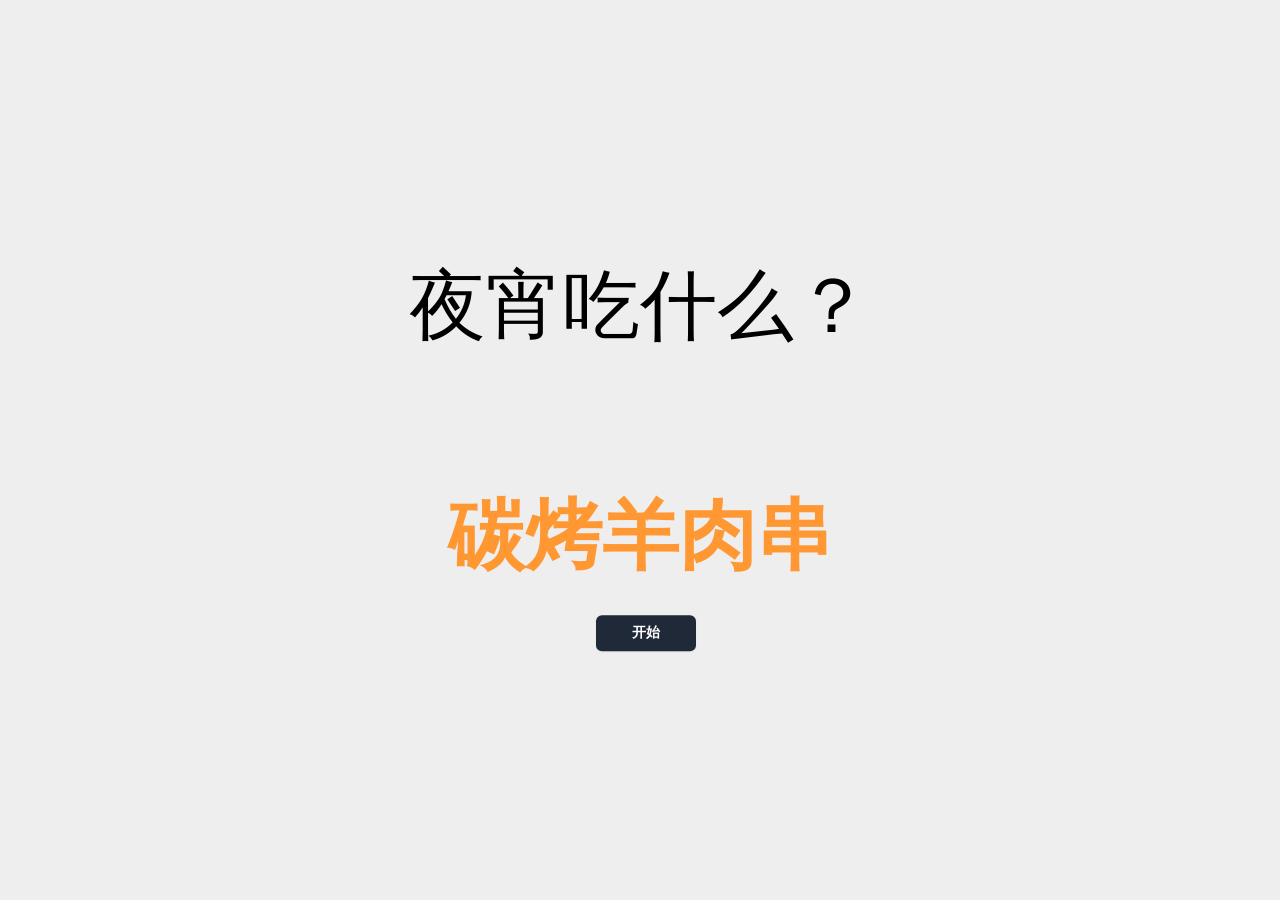
==== commit d581b9a4: "Add files via upload" ====
--- a/index.html
+++ b/index.html
@@ -22,11 +22,10 @@
     <b style="color: #ff9733" id="what"></b>
   </h1>
   <input type="button" class="inline-flex w-full justify-center rounded-md bg-gray-800 px-3 py-2 text-sm font-semibold text-white shadow-sm hover:bg-gray-600 sm:ml-3 sm:w-auto" value="开始" id="start">
-  <input type="button" class="inline-flex w-full justify-center rounded-md bg-gray-800 px-3 py-2 text-sm font-semibold text-white shadow-sm hover:bg-gray-600 sm:ml-3 sm:w-auto" value="不行，换一个" id="next" style="display: none">
-  <input type="button" class="inline-flex w-full justify-center rounded-md bg-gray-800 px-3 py-2 text-sm font-semibold text-white shadow-sm hover:bg-gray-600 sm:ml-3 sm:w-auto" value="可以，就这个" id="confirm" style="display: none">
+  <input type="button" class="inline-flex w-full justify-center rounded-md bg-gray-800 px-3 py-2 text-sm font-semibold text-white shadow-sm hover:bg-gray-600 sm:ml-3 sm:w-auto" value="可以，哪天去" id="confirm" style="display: none">
   <input type="button" class="inline-flex w-full justify-center rounded-md bg-gray-800 px-3 py-2 text-sm font-semibold text-white shadow-sm hover:bg-gray-600 sm:ml-3 sm:w-auto" value="停止" id="stop" style="display: none">
 </div>
-<textarea rows="9" cols="53" id="list" style="display: none">碳烤羊肉串 麻辣小龙虾 脆肉鲩 小火锅 烧烤 东北大油边 麻麻鱼</textarea>
+<textarea rows="9" cols="53" id="list" style="display: none">碳烤羊肉串 麻辣小龙虾 脆肉鲩 小火锅 烧烤 东北大油边 麻麻鱼 泡面</textarea>
 <script src="./jquery-3.6.1.min.js"></script>
 <script src="./lunch_confirm.js"></script>
 </body>
--- a/output.css
+++ b/output.css
@@ -798,24 +798,25 @@
   position: absolute;
   top: 50%;
   left: 50%;
-  margin-top: -60px;
-  margin-left: -250px;
-  width: 500px;
-  height: 120px;
+  transform: translate(-50%, -50%);
+  width: 90%;
+  max-width: 500px;
   text-align: center;
+  padding: 20px 0;
 }
 
 #wrapper h1 {
   margin: 0 0 20px;
   padding: 0;
   font-weight: 300;
-  font-size: 30px;
+  font-size: 6vw;           /* 默认基于视口宽度缩放 */
+  word-break: break-word;   /* 自动换行 */
 }
 
 #wrapper h1 b {
   font-weight: 700;
 }
-
+/*
 #start {
   width: 120px;
   height: 40px;
@@ -833,7 +834,7 @@
   font-family: "微软雅黑";
   cursor: pointer;
 }
-
+*/
 #cfg {
   color: #666;
   text-shadow: 1px 1px 1px #eee;
@@ -843,8 +844,9 @@
 
 .temp {
   position: absolute;
-  z-index: -1;
+  z-index: 0;
   color: #777;
+  pointer-events: none;
 }
 
 #popbox {
@@ -958,3 +960,75 @@
     display: none;
   }
 }
+
+/* 确保按钮拥有较高层级，显示在浮动文字上方 */
+#start, #stop, #next, #confirm, #easterStop {
+  position: relative;
+  z-index: 10;
+}
+/* 覆盖按钮固定宽度，使Tailwind的w-full生效，适应移动端 */
+#start, #stop, #next, #confirm, #easterStop {
+  width: auto !important;
+  min-width: 100px;
+  height: auto !important;
+  white-space: normal;
+  word-break: keep-all;
+}
+
+/* 移动端进一步优化 */
+@media (max-width: 480px) {
+  #wrapper {
+    width: 95%;
+    padding: 15px 5px;
+  }
+  #start, #stop, #next, #confirm, #easterStop {
+    min-width: 80px;
+    font-size: 14px;
+    padding: 8px 12px;
+  }
+  #wrapper h1 {
+    font-size: 8vw; /* 小屏幕稍微加大可读性 */
+  }
+}
+
+/* 确保按钮始终遮挡背景浮动文字 */
+#start, #stop, #next, #confirm, #easterStop {
+  background-color: rgb(31 41 55); /* 与 bg-gray-800 一致 */
+  position: relative;
+  z-index: 20;
+}
+/* 覆盖按钮固定宽度，使 Tailwind 的 w-full 生效，适应移动端 */
+#start, #stop, #next, #confirm, #easterStop {
+  width: auto !important;
+  min-width: 100px;
+  height: auto !important;
+  white-space: normal;
+  word-break: keep-all;
+  background-color: rgb(31 41 55);
+  position: relative;
+  z-index: 20;
+}
+
+/* 移动端进一步优化 */
+@media (max-width: 480px) {
+  #wrapper {
+    width: 95%;
+    padding: 15px 5px;
+  }
+  #start, #stop, #next, #confirm, #easterStop {
+    min-width: 80px;
+    font-size: 14px;
+    padding: 8px 12px;
+  }
+  #wrapper h1 {
+    font-size: 8vw;
+  }
+}
+
+/* 确保背景浮动文字在按钮下方 */
+.temp {
+  position: absolute;
+  z-index: 0;
+  color: #777;
+  pointer-events: none;
+}
